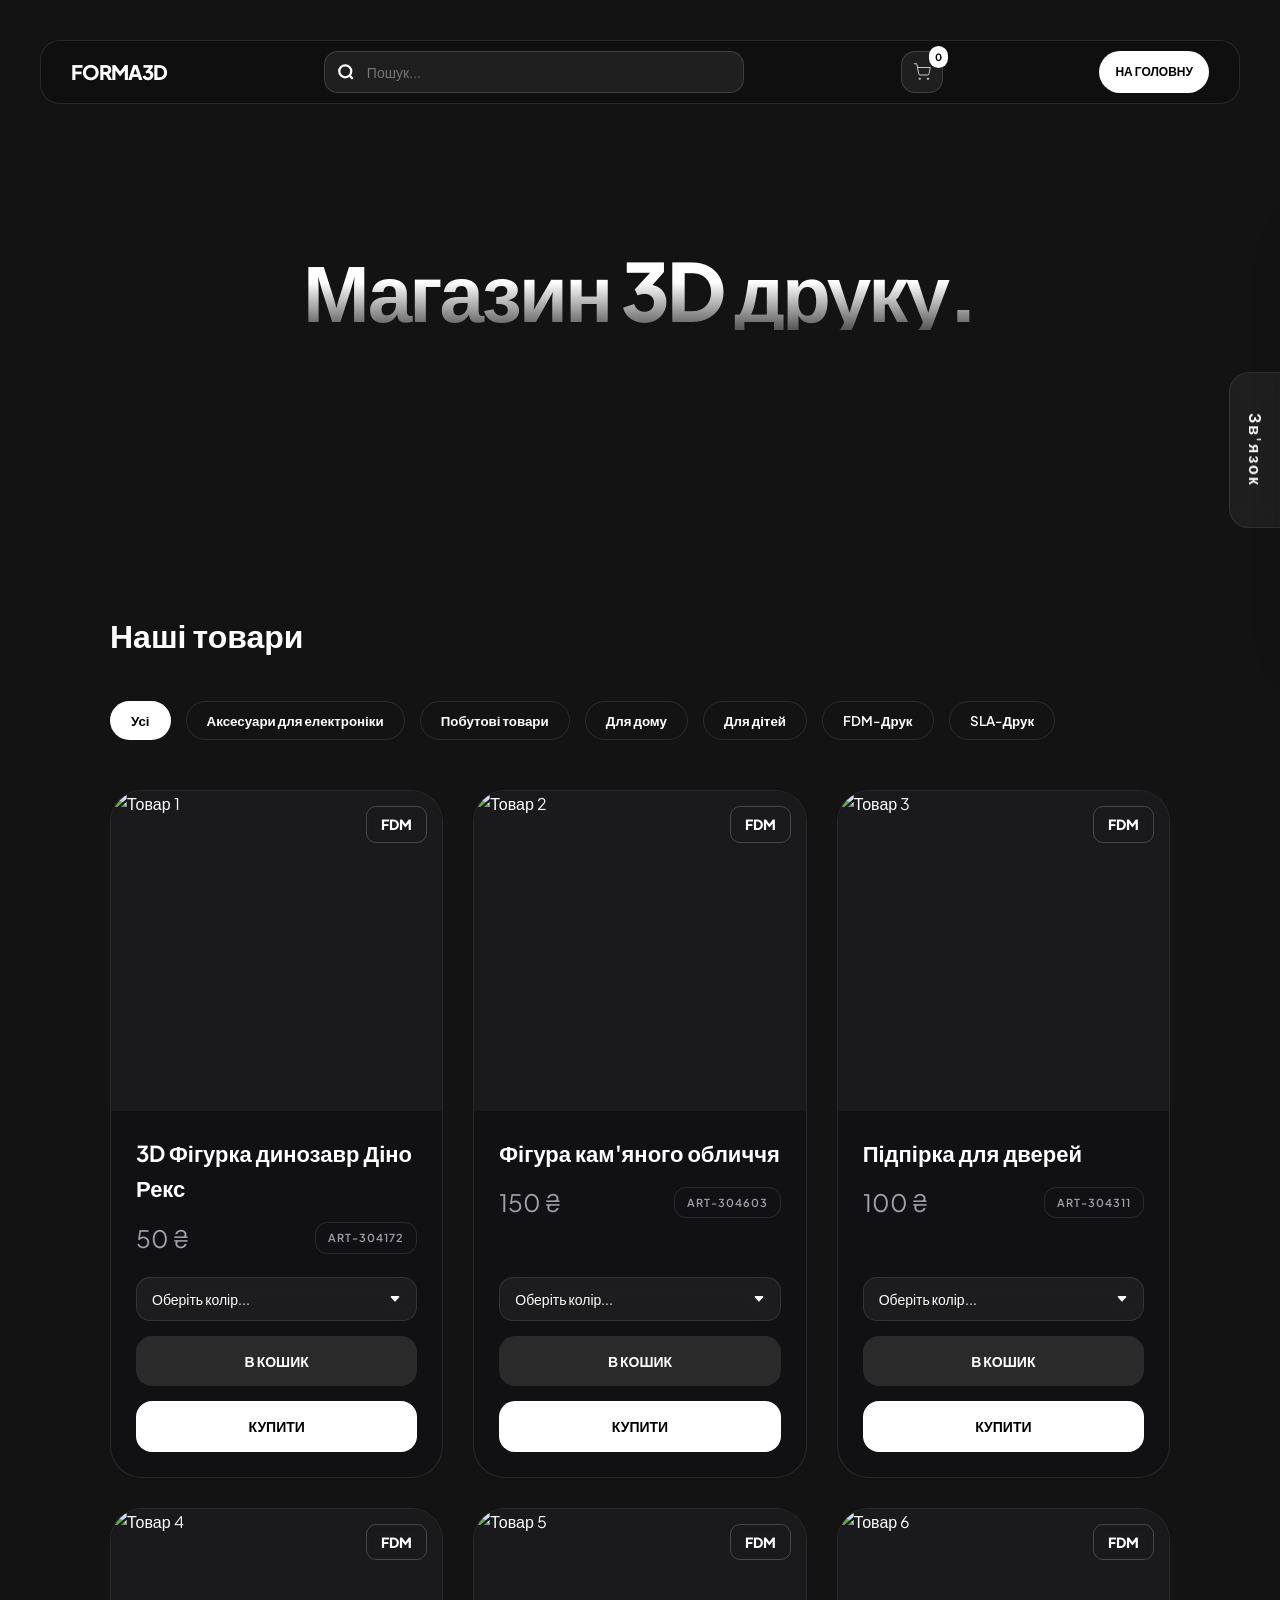
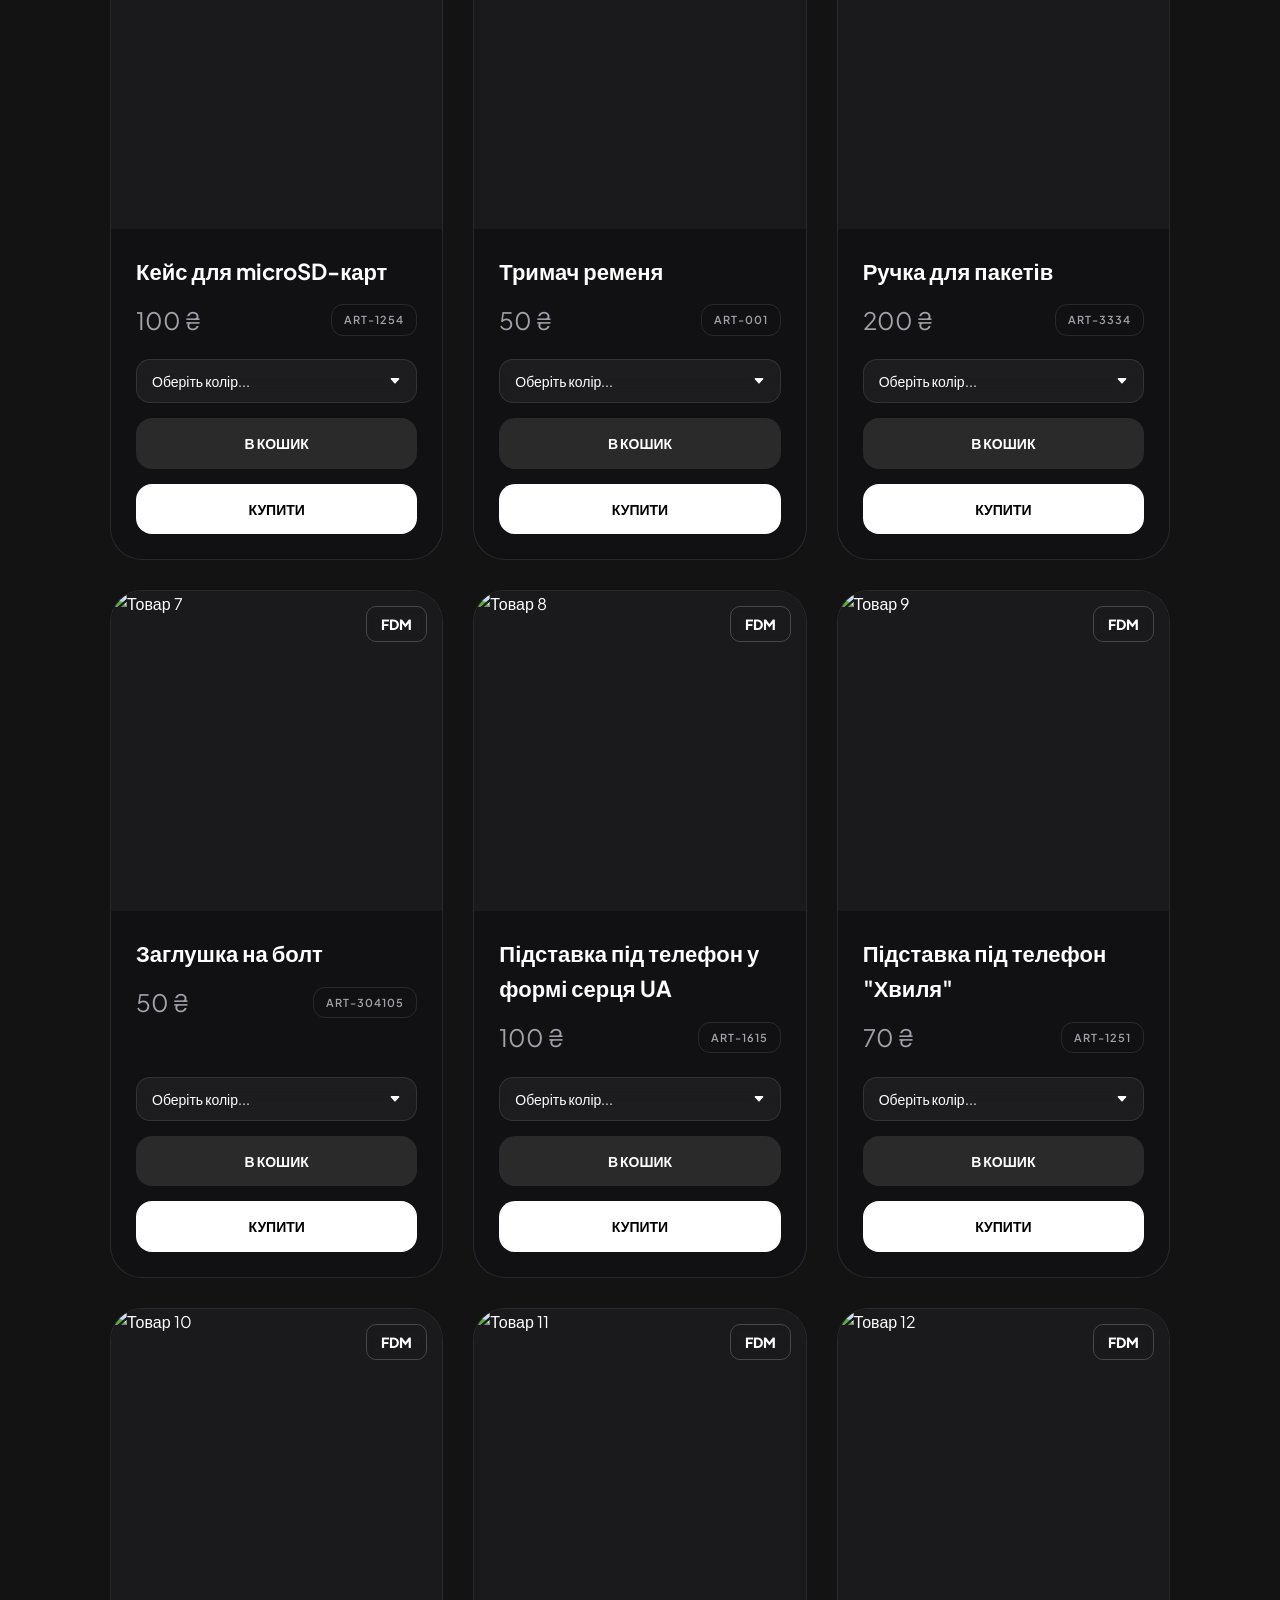
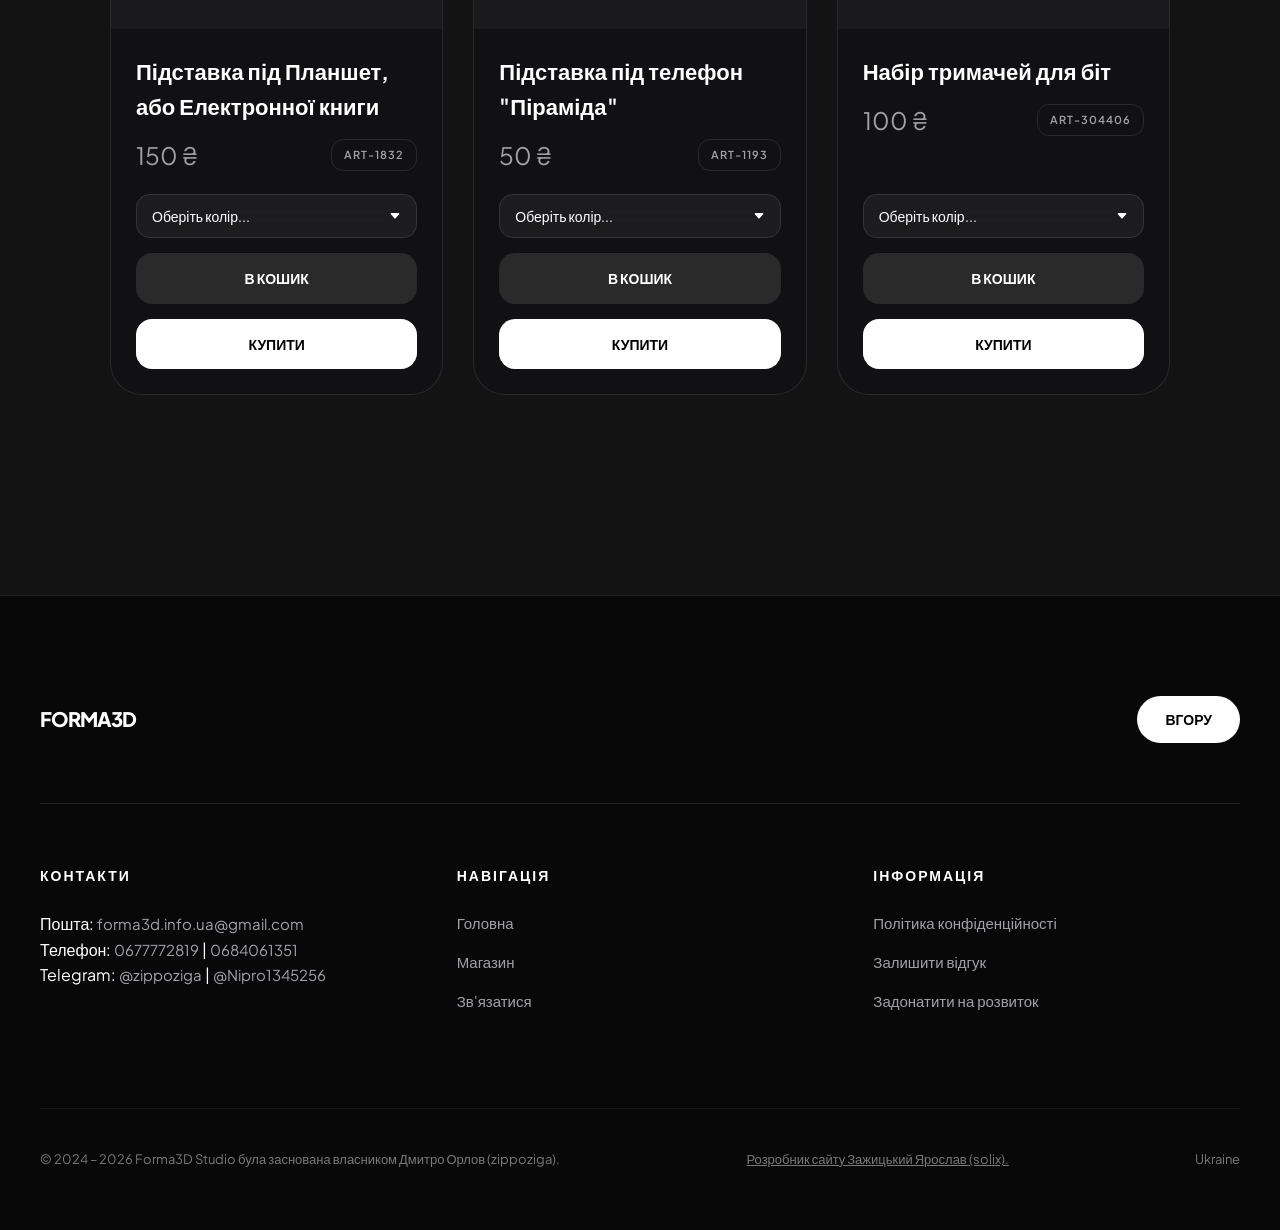
==== shop.html @ a6ade5a5 "Add files via upload" ====
<!DOCTYPE html>


<html lang="uk">


<!-- Скрипт на текст та вигляд відкритий -->
    <!-- Google tag (gtag.js) -->
<script async src="https://www.googletagmanager.com/gtag/js?id=G-RDZWNT55C3"></script>

<script>
  window.dataLayer = window.dataLayer || [];
  function gtag(){dataLayer.push(arguments);}
  gtag('js', new Date());

  gtag('config', 'G-RDZWNT55C3');
</script>
<!-- Скрипт на текст та вигляд закритий -->


<!-- Head відкритий -->
<head>
    <!-- Open Graph / Link Preview -->
  <meta property="og:title" content="Forma3D — 3D-друк, фігурки, кастомні моделі" />
  <meta property="og:description" content="Замов унікальні 3D-вироби — фігурки, підставки, брелоки, декор. Швидко, якісно та креативно!" />
  <meta property="og:image" content="https://solllixxx.github.io/forma3d/logo.png" />
  <meta property="og:url" content="https://solllixxx.github.io/forma3d/" />
  <meta property="og:type" content="website" />
  <meta property="og:locale" content="uk_UA" />

  <meta charset="UTF-8" />
  <meta name="viewport" content="width=device-width, initial-scale=1.0" />
  <title>Forma3D - Магазин</title>
  <link rel="icon" type="image/png" href="favicon.png">
  <link href="https://fonts.googleapis.com/css2?family=Plus+Jakarta+Sans:wght@300;400;600;800&display=swap" rel="stylesheet">
  <link rel="stylesheet" href="shop.css">
</head>
<!-- Head закритий -->


<!-- Body відкритий -->
<body>


<!-- Header відкритий -->
<header id="navbar">
  <div class="logo">FORMA3D</div>
  
<div class="search-container" id="searchWrapper">
    <div class="search-icon-label">
        <svg width="18" height="18" viewBox="0 0 24 24" fill="none" stroke="white">
            <circle cx="11" cy="11" r="8"></circle>
            <line x1="21" y1="21" x2="16.65" y2="16.65"></line>
        </svg>
    </div>

    <input type="text" 
           class="search-input" 
           id="mainSearch" 
           placeholder="Пошук..." 
           oninput="liveSearch()" 
           onfocus="this.parentElement.classList.add('active')" 
           onblur="handleBlur()">

    <div id="searchSuggestions" class="search-results-popover"></div>
</div>

<div class="cart-container" onclick="openCart()">
  <div class="cart-icon">
    <svg width="18" height="18" viewBox="0 0 24 24" fill="none" stroke="white">
      <circle cx="9" cy="21" r="1"></circle>
      <circle cx="20" cy="21" r="1"></circle>
      <path d="M1 1h4l2.68 13.39a2 2 0 0 0 2 1.61h9.72a2 2 0 0 0 2-1.61L23 6H6"></path>
    </svg>
  </div>
  <span id="cartCount" class="cart-count">0</span>
</div>

<div style="display: flex; align-items: center;">
  <a href="index.html" class="btn btn-home">
    <svg class="home-icon" width="20" height="20" viewBox="0 0 24 24" fill="none" stroke="currentColor" stroke-width="2.5" stroke-linecap="round" stroke-linejoin="round">
      <line x1="19" y1="12" x2="5" y2="12"></line>
      <polyline points="12 19 5 12 12 5"></polyline>
    </svg>
    <span class="home-text">НА ГОЛОВНУ</span>
  </a>
</div>
</header>
<!-- Header закритий -->


<!-- Секція головна відкрита -->
<section class="hero show" id="home">
  <h1>Магазин 3D друку.</h1>
</section>
<!-- Секція головна закрита -->


<!-- Секція товарів та категорій відкрита -->
<!-- Секція товарів та категорій відкрита -->
<section id="services">
  <h2 style="font-size: 32px; margin-bottom: 40px;">Наші товари</h2>

  <div class="categories-filter">
    <button class="filter-btn active" onclick="filterCategory('all', event)">Усі</button>
    <button class="filter-btn" onclick="filterCategory('electronics', event)">Аксесуари для електроніки</button>
    <button class="filter-btn" onclick="filterCategory('household', event)">Побутові товари</button>
    <button class="filter-btn" onclick="filterCategory('home', event)">Для дому</button>
    <button class="filter-btn" onclick="filterCategory('kids', event)">Для дітей</button>
    <button class="filter-btn" onclick="filterCategory('fdm', event)">FDM-Друк</button>
    <button class="filter-btn" onclick="filterCategory('sla', event)">SLA-Друк</button>
  </div>

  <div class="grid">

    <!-- ВСІ ЗВИЧАЙНІ ТОВАРИ -->
    <!-- tovar 1 -->
    <div class="card category-kids category-fdm">
      <div class="card-image">
        <img src="image/tovar 1.jpg" alt="Товар 1">
        <div class="product-badge badge">FDM</div>
      </div>
      <div class="card-info">
        <h3>3D Фігурка динозавр Діно Рекс</h3>
        <div class="price-row">
          <p>50 ₴</p>
          <span class="sku-btn" onclick="copySKU(this, 'ART-304172')">ART-304172</span>
        </div>
        <select class="color-select">
          <option value="">Оберіть колір...</option>
          <option value="Чорний">Чорний</option>
          <option value="Білий">Білий</option>
          <option value="Синій">Синій</option>
          <option value="Жовтий">Жовтий</option>
          <option value="Червоний">Червоний</option>
          <option value="Зелений">Зелений</option>
          <option value="Помаранчевий">Помаранчевий</option>
          <option value="Багряний">Багряний</option>
          <option value="Темно-червоний">Темно-червоний</option>
          <option value="Прозоро-синій">Прозоро-синій</option>
          <option value="Прозоро-зелений">Прозоро-зелений</option>
          <option value="Пляшковий-зелений">Пляшковий-зелений</option>
        </select>
        <a href="javascript:void(0)" class="buy-btn" style="margin-top:0px; margin-bottom: 15px; background:#2a2a2a; color:white;" onclick="addToCart(this)">В КОШИК</a>
        <a href="javascript:void(0)" class="buy-btn" onclick="openOrderModal('3D Фігурка динозавр Діно Рекс', this)">КУПИТИ</a>
      </div>
    </div>

    <!-- tovar 2 -->
    <div class="card category-kids category-home category-fdm">
      <div class="card-image">
        <img src="image/tovar 2.jpg" alt="Товар 2">
        <div class="product-badge badge">FDM</div>
      </div>
      <div class="card-info">
        <h3>Фігура кам'яного обличчя</h3>
        <div class="price-row">
          <p>150 ₴</p>
          <span class="sku-btn" onclick="copySKU(this, 'ART-304603')">ART-304603</span>
        </div>
        <select class="color-select">
          <option value="">Оберіть колір...</option>
          <option value="Чорний">Чорний</option>
          <option value="Білий">Білий</option>
          <option value="Синій">Синій</option>
          <option value="Жовтий">Жовтий</option>
          <option value="Червоний">Червоний</option>
          <option value="Зелений">Зелений</option>
          <option value="Помаранчевий">Помаранчевий</option>
          <option value="Багряний">Багряний</option>
          <option value="Темно-червоний">Темно-червоний</option>
          <option value="Прозоро-синій">Прозоро-синій</option>
          <option value="Прозоро-зелений">Прозоро-зелений</option>
          <option value="Пляшковий-зелений">Пляшковий-зелений</option>
        </select>
        <a href="javascript:void(0)" class="buy-btn" style="margin-top:0px; margin-bottom: 15px; background:#2a2a2a; color:white;" onclick="addToCart(this)">В КОШИК</a>
        <a href="javascript:void(0)" class="buy-btn" onclick="openOrderModal('Фігура кам\'яного обличчя', this)">КУПИТИ</a>
      </div>
    </div>

    <!-- tovar 3 -->
    <div class="card category-home category-fdm">
      <div class="card-image">
        <img src="image/tovar 3.png" alt="Товар 3">
        <div class="product-badge badge">FDM</div>
      </div>
      <div class="card-info">
        <h3>Підпірка для дверей</h3>
        <div class="price-row">
          <p>100 ₴</p>
          <span class="sku-btn" onclick="copySKU(this, 'ART-304311')">ART-304311</span>
        </div>
        <select class="color-select">
          <option value="">Оберіть колір...</option>
          <option value="Чорний">Чорний</option>
          <option value="Білий">Білий</option>
          <option value="Синій">Синій</option>
          <option value="Жовтий">Жовтий</option>
          <option value="Червоний">Червоний</option>
          <option value="Зелений">Зелений</option>
          <option value="Помаранчевий">Помаранчевий</option>
          <option value="Багряний">Багряний</option>
          <option value="Темно-червоний">Темно-червоний</option>
          <option value="Прозоро-синій">Прозоро-синій</option>
          <option value="Прозоро-зелений">Прозоро-зелений</option>
          <option value="Пляшковий-зелений">Пляшковий-зелений</option>
        </select>
        <a href="javascript:void(0)" class="buy-btn" style="margin-top:0px; margin-bottom: 15px; background:#2a2a2a; color:white;" onclick="addToCart(this)">В КОШИК</a>
        <a href="javascript:void(0)" class="buy-btn" onclick="openOrderModal('Підпірка для дверей', this)">КУПИТИ</a>
      </div>
    </div>

    <!-- tovar 4 -->
    <div class="card category-electronics category-fdm">
      <div class="card-image">
        <img src="image/tovar 4.jpg" alt="Товар 4">
        <div class="product-badge badge">FDM</div>
      </div>
      <div class="card-info">
        <h3>Кейс для microSD-карт</h3>
        <div class="price-row">
          <p>100 ₴</p>
          <span class="sku-btn" onclick="copySKU(this, 'ART-1254')">ART-1254</span>
        </div>
        <select class="color-select">
          <option value="">Оберіть колір...</option>
          <option value="Чорний">Чорний</option>
          <option value="Білий">Білий</option>
          <option value="Синій">Синій</option>
          <option value="Жовтий">Жовтий</option>
          <option value="Червоний">Червоний</option>
          <option value="Зелений">Зелений</option>
          <option value="Помаранчевий">Помаранчевий</option>
          <option value="Багряний">Багряний</option>
          <option value="Темно-червоний">Темно-червоний</option>
          <option value="Прозоро-синій">Прозоро-синій</option>
          <option value="Прозоро-зелений">Прозоро-зелений</option>
          <option value="Пляшковий-зелений">Пляшковий-зелений</option>
        </select>
        <a href="javascript:void(0)" class="buy-btn" style="margin-top:0px; margin-bottom: 15px; background:#2a2a2a; color:white;" onclick="addToCart(this)">В КОШИК</a>
        <a href="javascript:void(0)" class="buy-btn" onclick="openOrderModal('Кейс для microSD-карт', this)">КУПИТИ</a>
      </div>
    </div>

    <!-- tovar 5 -->
    <div class="card category-household category-fdm">
      <div class="card-image">
        <img src="image/tovar 5.jpg" alt="Товар 5">
        <div class="product-badge badge">FDM</div>
      </div>
      <div class="card-info">
        <h3>Тримач ременя</h3>
        <div class="price-row">
          <p>50 ₴</p>
          <span class="sku-btn" onclick="copySKU(this, 'ART-001')">ART-001</span>
        </div>
        <select class="color-select">
          <option value="">Оберіть колір...</option>
          <option value="Чорний">Чорний</option>
          <option value="Білий">Білий</option>
          <option value="Синій">Синій</option>
          <option value="Жовтий">Жовтий</option>
          <option value="Червоний">Червоний</option>
          <option value="Зелений">Зелений</option>
          <option value="Помаранчевий">Помаранчевий</option>
          <option value="Багряний">Багряний</option>
          <option value="Темно-червоний">Темно-червоний</option>
          <option value="Прозоро-синій">Прозоро-синій</option>
          <option value="Прозоро-зелений">Прозоро-зелений</option>
          <option value="Пляшковий-зелений">Пляшковий-зелений</option>
        </select>
        <a href="javascript:void(0)" class="buy-btn" style="margin-top:0px; margin-bottom: 15px; background:#2a2a2a; color:white;" onclick="addToCart(this)">В КОШИК</a>
        <a href="javascript:void(0)" class="buy-btn" onclick="openOrderModal('Тримач ременя', this)">КУПИТИ</a>
      </div>
    </div>

    <!-- tovar 6 -->
    <div class="card category-household category-fdm">
      <div class="card-image">
        <img src="image/tovar 6.jpg" alt="Товар 6">
        <div class="product-badge badge">FDM</div>
      </div>
      <div class="card-info">
        <h3>Ручка для пакетів</h3>
        <div class="price-row">
          <p>200 ₴</p>
          <span class="sku-btn" onclick="copySKU(this, 'ART-3334')">ART-3334</span>
        </div>
        <select class="color-select">
          <option value="">Оберіть колір...</option>
          <option value="Чорний">Чорний</option>
          <option value="Білий">Білий</option>
          <option value="Синій">Синій</option>
          <option value="Жовтий">Жовтий</option>
          <option value="Червоний">Червоний</option>
          <option value="Зелений">Зелений</option>
          <option value="Помаранчевий">Помаранчевий</option>
          <option value="Багряний">Багряний</option>
          <option value="Темно-червоний">Темно-червоний</option>
          <option value="Прозоро-синій">Прозоро-синій</option>
          <option value="Прозоро-зелений">Прозоро-зелений</option>
          <option value="Пляшковий-зелений">Пляшковий-зелений</option>
        </select>
        <a href="javascript:void(0)" class="buy-btn" style="margin-top:0px; margin-bottom: 15px; background:#2a2a2a; color:white;" onclick="addToCart(this)">В КОШИК</a>
        <a href="javascript:void(0)" class="buy-btn" onclick="openOrderModal('Ручка для пакетів', this)">КУПИТИ</a>
      </div>
    </div>

    <!-- tovar 7 -->
    <div class="card category-household category-home category-fdm">
      <div class="card-image">
        <img src="image/tovar 7.jpg" alt="Товар 7">
        <div class="product-badge badge">FDM</div>
      </div>
      <div class="card-info">
        <h3>Заглушка на болт</h3>
        <div class="price-row">
          <p>50 ₴</p>
          <span class="sku-btn" onclick="copySKU(this, 'ART-304105')">ART-304105</span>
        </div>
        <select class="color-select">
          <option value="">Оберіть колір...</option>
          <option value="Чорний">Чорний</option>
          <option value="Білий">Білий</option>
          <option value="Синій">Синій</option>
          <option value="Жовтий">Жовтий</option>
          <option value="Червоний">Червоний</option>
          <option value="Зелений">Зелений</option>
          <option value="Помаранчевий">Помаранчевий</option>
          <option value="Багряний">Багряний</option>
          <option value="Темно-червоний">Темно-червоний</option>
          <option value="Прозоро-синій">Прозоро-синій</option>
          <option value="Прозоро-зелений">Прозоро-зелений</option>
          <option value="Пляшковий-зелений">Пляшковий-зелений</option>
        </select>
        <a href="javascript:void(0)" class="buy-btn" style="margin-top:0px; margin-bottom: 15px; background:#2a2a2a; color:white;" onclick="addToCart(this)">В КОШИК</a>
        <a href="javascript:void(0)" class="buy-btn" onclick="openOrderModal('Заглушка на болт', this)">КУПИТИ</a>
      </div>
    </div>

    <!-- tovar 8 -->
    <div class="card category-electronics category-fdm">
      <div class="card-image">
        <img src="image/tovar 8.jpg" alt="Товар 8">
        <div class="product-badge badge">FDM</div>
      </div>
      <div class="card-info">
        <h3>Підставка під телефон у формі серця UA</h3>
        <div class="price-row">
          <p>100 ₴</p>
          <span class="sku-btn" onclick="copySKU(this, 'ART-1615')">ART-1615</span>
        </div>
        <select class="color-select">
          <option value="">Оберіть колір...</option>
          <option value="Стандартний">Стандартний</option>
        </select>
        <a href="javascript:void(0)" class="buy-btn" style="margin-top:0px; margin-bottom: 15px; background:#2a2a2a; color:white;" onclick="addToCart(this)">В КОШИК</a>
        <a href="javascript:void(0)" class="buy-btn" onclick="openOrderModal('Підставка під телефон у формі серця UA', this)">КУПИТИ</a>
      </div>
    </div>

    <!-- tovar 9 -->
    <div class="card category-electronics category-fdm">
      <div class="card-image">
        <img src="image/tovar 9.jpg" alt="Товар 9">
        <div class="product-badge badge">FDM</div>
      </div>
      <div class="card-info">
        <h3>Підставка під телефон "Хвиля"</h3>
        <div class="price-row">
          <p>70 ₴</p>
          <span class="sku-btn" onclick="copySKU(this, 'ART-1251')">ART-1251</span>
        </div>
        <select class="color-select">
          <option value="">Оберіть колір...</option>
          <option value="Чорний">Чорний</option>
          <option value="Білий">Білий</option>
          <option value="Синій">Синій</option>
          <option value="Жовтий">Жовтий</option>
          <option value="Червоний">Червоний</option>
          <option value="Зелений">Зелений</option>
          <option value="Помаранчевий">Помаранчевий</option>
          <option value="Багряний">Багряний</option>
          <option value="Темно-червоний">Темно-червоний</option>
          <option value="Прозоро-синій">Прозоро-синій</option>
          <option value="Прозоро-зелений">Прозоро-зелений</option>
          <option value="Пляшковий-зелений">Пляшковий-зелений</option>
        </select>
        <a href="javascript:void(0)" class="buy-btn" style="margin-top:0px; margin-bottom: 15px; background:#2a2a2a; color:white;" onclick="addToCart(this)">В КОШИК</a>
        <a href="javascript:void(0)" class="buy-btn" onclick="openOrderModal('Підставка під телефон Хвиля', this)">КУПИТИ</a>
      </div>
    </div>

    <!-- tovar 10 -->
    <div class="card category-electronics category-fdm">
      <div class="card-image">
        <img src="image/tovar 10.png" alt="Товар 10">
        <div class="product-badge badge">FDM</div>
      </div>
      <div class="card-info">
        <h3>Підставка під Планшет, або Електронної книги</h3>
        <div class="price-row">
          <p>150 ₴</p>
          <span class="sku-btn" onclick="copySKU(this, 'ART-1832')">ART-1832</span>
        </div>
        <select class="color-select">
          <option value="">Оберіть колір...</option>
          <option value="Чорний">Чорний</option>
          <option value="Білий">Білий</option>
          <option value="Синій">Синій</option>
          <option value="Жовтий">Жовтий</option>
          <option value="Червоний">Червоний</option>
          <option value="Зелений">Зелений</option>
          <option value="Помаранчевий">Помаранчевий</option>
          <option value="Багряний">Багряний</option>
          <option value="Темно-червоний">Темно-червоний</option>
          <option value="Прозоро-синій">Прозоро-синій</option>
          <option value="Прозоро-зелений">Прозоро-зелений</option>
          <option value="Пляшковий-зелений">Пляшковий-зелений</option>
        </select>
        <a href="javascript:void(0)" class="buy-btn" style="margin-top:0px; margin-bottom: 15px; background:#2a2a2a; color:white;" onclick="addToCart(this)">В КОШИК</a>
        <a href="javascript:void(0)" class="buy-btn" onclick="openOrderModal('Підставка під Планшет, або Електронної книги', this)">КУПИТИ</a>
      </div>
    </div>

    <!-- tovar 11 -->
    <div class="card category-electronics category-fdm">
      <div class="card-image">
        <img src="image/tovar 11.jpg" alt="Товар 11">
        <div class="product-badge badge">FDM</div>
      </div>
      <div class="card-info">
        <h3>Підставка під телефон "Піраміда"</h3>
        <div class="price-row">
          <p>50 ₴</p>
          <span class="sku-btn" onclick="copySKU(this, 'ART-1193')">ART-1193</span>
        </div>
        <select class="color-select">
          <option value="">Оберіть колір...</option>
          <option value="Чорний">Чорний</option>
          <option value="Білий">Білий</option>
          <option value="Синій">Синій</option>
          <option value="Жовтий">Жовтий</option>
          <option value="Червоний">Червоний</option>
          <option value="Зелений">Зелений</option>
          <option value="Помаранчевий">Помаранчевий</option>
          <option value="Багряний">Багряний</option>
          <option value="Темно-червоний">Темно-червоний</option>
          <option value="Прозоро-синій">Прозоро-синій</option>
          <option value="Прозоро-зелений">Прозоро-зелений</option>
          <option value="Пляшковий-зелений">Пляшковий-зелений</option>
        </select>
        <a href="javascript:void(0)" class="buy-btn" style="margin-top:0px; margin-bottom: 15px; background:#2a2a2a; color:white;" onclick="addToCart(this)">В КОШИК</a>
        <a href="javascript:void(0)" class="buy-btn" onclick="openOrderModal('Підставка під телефон Піраміда', this)">КУПИТИ</a>
      </div>
    </div>

    <!-- tovar 12 -->
    <div class="card category-home category-household category-fdm">
      <div class="card-image">
        <img src="image/tovar 12.jpg" alt="Товар 12">
        <div class="product-badge badge">FDM</div>
      </div>
      <div class="card-info">
        <h3>Набір тримачей для біт</h3>
        <div class="price-row">
          <p>100 ₴</p>
          <span class="sku-btn" onclick="copySKU(this, 'ART-304406')">ART-304406</span>
        </div>
        <select class="color-select">
          <option value="">Оберіть колір...</option>
          <option value="Чорний">Чорний</option>
          <option value="Білий">Білий</option>
          <option value="Синій">Синій</option>
          <option value="Жовтий">Жовтий</option>
          <option value="Червоний">Червоний</option>
          <option value="Зелений">Зелений</option>
          <option value="Помаранчевий">Помаранчевий</option>
          <option value="Багряний">Багряний</option>
          <option value="Темно-червоний">Темно-червоний</option>
          <option value="Прозоро-синій">Прозоро-синій</option>
          <option value="Прозоро-зелений">Прозоро-зелений</option>
          <option value="Пляшковий-зелений">Пляшковий-зелений</option>
        </select>
        <a href="javascript:void(0)" class="buy-btn" style="margin-top:0px; margin-bottom: 15px; background:#2a2a2a; color:white;" onclick="addToCart(this)">В КОШИК</a>
        <a href="javascript:void(0)" class="buy-btn" onclick="openOrderModal('Набір тримачей для біт', this)">КУПИТИ</a>
      </div>
    </div>

        <!-- tovar 13 -->
         <!--
    <div class="card category-sla">
      <div class="card-image">
        <img src="image/tovar 13.jpg" alt="Товар 13">
        <div class="product-badge badge">SLA</div>
      </div>
      <div class="card-info">
        <h3>Набір тримачей для біт</h3>
        <div class="price-row">
          <p>100 ₴</p>
          <span class="sku-btn" onclick="copySKU(this, 'ART-304406')">ART-304406</span>
        </div>
        <select class="color-select">
          <option value="">Оберіть колір...</option>
          <option value="Чорний">Чорний</option>
          <option value="Білий">Білий</option>
          <option value="Синій">Синій</option>
          <option value="Жовтий">Жовтий</option>
          <option value="Червоний">Червоний</option>
          <option value="Зелений">Зелений</option>
          <option value="Помаранчевий">Помаранчевий</option>
          <option value="Багряний">Багряний</option>
          <option value="Темно-червоний">Темно-червоний</option>
          <option value="Прозоро-синій">Прозоро-синій</option>
          <option value="Прозоро-зелений">Прозоро-зелений</option>
          <option value="Пляшковий-зелений">Пляшковий-зелений</option>
        </select>
        <a href="javascript:void(0)" class="buy-btn" style="margin-top:0px; margin-bottom: 15px; background:#2a2a2a; color:white;" onclick="addToCart(this)">В КОШИК</a>
        <a href="javascript:void(0)" class="buy-btn" onclick="openOrderModal('Набір тримачей для біт', this)">КУПИТИ</a>
      </div>
    </div>
  -->

      </div>
    </section>
<!-- Секція товарів та категорій закрита -->


<!-- Footer відкритий -->
<footer>
  <div class="footer-container">
    <div class="footer-header">
      <div class="logo">FORMA3D</div>
      <a href="#home" class="btn" style="padding: 12px 28px; font-size: 14px;">ВГОРУ</a>
    </div>

    <div class="footer-grid">

<div class="footer-col">
  <h4>Контакти</h4>
  
  <div class="contact-line">
    Пошта: <a href="javascript:void(0)" onclick="sendMailDirect('forma3d.info.ua@gmail.com')">forma3d.info.ua@gmail.com</a>
  </div>

  <div class="contact-line">
    Телефон: 
    <a href="tel:0677772819">0677772819</a> | <a href="tel:0684061351">0684061351</a>
  </div>

  <div class="contact-line">
    Telegram: <a href="https://t.me/zippoziga" target="_blank">@zippoziga</a> | <a href="https://t.me/Nipro1345256" target="_blank">@Nipro1345256</a>
  </div>
</div>
      
            <div class="footer-col">
        <h4>Навігація</h4>
<a href="#home">Головна</a>
        <a href="#services">Магазин</a>
        <a href="#" onclick="openContact()">Зв'язатися</a>
      </div>

      <div class="footer-col">
        <h4>ІНФОРМАЦІЯ</h4>
        <a href="privacy.html">Політика конфіденційності</a>
        <a href="https://forms.gle/jVDHXVntzxa94ea79">Залишити відгук</a>
        <a href="https://send.monobank.ua/jar/9Ssse8SqZK">Задонатити на розвиток</a>
      </div>
    </div>

<div class="footer-bottom">
  <p>© 2024 – <span id="current-year"></span> Forma3D Studio була заснована власником Дмитро Орлов (zippoziga).</p>
<p>
  <a href="javascript:void(0)" 
     onclick="sendMailDirect('zazhytskyi1@gmail.com', 'Розробка сайту')" 
     class="developer-link">
     Розробник сайту Зажицький Ярослав (solix).
  </a>
</p>
  <p>Ukraine</p>
</div>


<!-- Оновлення року відкрите -->
<script>
  // Автоматичне оновлення поточного року у футері
  document.getElementById("current-year").textContent = new Date().getFullYear();
</script>
<!-- Оновлення року закрите -->


</footer>
<!-- Footer закритий -->


<!-- Modal вікно Кошику відкрите -->
<div id="cartModal" class="modal-overlay" onclick="closeCart(event)">
  <div class="modal-content" onclick="event.stopPropagation()">
    
    <div class="modal-header">
      <span style="font-size:22px;font-weight:800;">Кошик</span>
      <span class="close-modal" onclick="closeCart()">✖</span>
    </div>

    <div id="cartItems"></div>

    <div style="margin-top:20px; font-weight:600;">
      Всього: <span id="cartTotal">0</span> ₴
    </div>

    <label>Ваш номер телефону:</label>
    <input type="tel" id="cartPhone" maxlength="10" placeholder="0XXXXXXXXX" oninput="this.value = this.value.replace(/[^0-9]/g, '')" inputmode="numeric">

        <p style="font-size: 13px; color: #a1a1aa; margin-top: 20px; line-height: 1.4;">
            Адміністратор зателефонує вам для уточнення деталей.
        </p>
        
    <button class="buy-btn" onclick="sendCartOrder()">ЗАМОВИТИ</button>

  </div>
</div>
<!-- Modal вікно Кошику закрите -->


<!-- Modal вікно Зв’язку відкрите -->
<div class="contact-overlay" id="contactOverlay" onclick="closeContact()"></div>
<div class="horizontal-contact" id="horizontalContact" onclick="openContact()">Зв'язок</div>

<div class="contact-bar" id="contactBar">
  <div class="contact-content">

    <div style="display: flex; justify-content: space-between; margin-bottom: 30px; font-size: 22px; font-weight: 800;">
      <span>Зв'язок</span>
      <span style="cursor:pointer; color: white;" onclick="closeContact()">✖</span>
    </div>

    <label style="font-size: 12px; color: var(--text-gray);">Email:</label>
    <input type="email" id="email" value="forma3d.info.ua@gmail.com" readonly />
    <label style="font-size: 12px; color: var(--text-gray);">Повідомлення:</label>
    
    <textarea id="message" placeholder="Введіть ваше повідомлення..."></textarea>

    <button onclick="sendMail()">Відправити</button>      
  </div>
</div>
<!-- Modal вікно Зв’язку закрите -->


<!-- Modal вікно Замовлення відкрите -->
<div id="orderModal" class="modal-overlay" onclick="handleOutsideClick(event)">
    <div class="modal-content" onclick="event.stopPropagation()">
        <div class="modal-header">
            <div>
                <span style="font-size: 22px; font-weight: 800; display: block;">Оформлення</span>
                <span id="selectedProductTitle" style="font-size: 14px; color: var(--text-gray);">Товар</span>
            </div>
            <span class="close-modal" onclick="closeOrderModal()">✖</span>
        </div>
        
        <label>Ваш номер телефону:</label>
        <input type="tel" id="userPhone" maxlength="10" placeholder="0XXXXXXXXX">

        <p style="font-size: 13px; color: #a1a1aa; margin-top: 20px; line-height: 1.4;">
            Адміністратор зателефонує вам для уточнення деталей.
        </p>

        <input type="hidden" id="currentProductName" value="">
<input type="hidden" id="currentProductSKU" value="">
<input type="hidden" id="currentPrintType" value="">

        <button class="buy-btn" style="width: 100%; border: none; cursor: pointer; margin-top: 15px;" onclick="validateAndSend()">ЗАМОВИТИ</button>
    </div>
</div>
<!-- Modal вікно Замовлення закрите -->


<!-- Підключення  JS логіки відкрите -->
   <script src="shop.js"></script>
<!-- Підключення  JS логіки закрите -->


</body>
<!-- Body  закритий --!>


<!-- Оформлення замовлення відкрите --!>
<div id="orderLoader">
    <img src="image/download.png" alt="Forma3D">
    <p style="color: white; margin-top: 10px; font-weight: bold;">Оформлюємо замовлення...</p>
</div>
<!-- Оформлення замовлення закрите --!>
 

</html>
---- shop.css ----
:root {
      --bg: #131313;
      --card-bg: #111113;
      --accent: #ffffff;
      --text-gray: #a1a1aa;
      --border: rgba(255, 255, 255, 0.1);
      --header-h: 80px;
      scroll-behavior: smooth;
    }

    * {
      margin: 0;
      padding: 0;
      box-sizing: border-box;
      font-family: 'Plus Jakarta Sans', sans-serif;
    }

    body {
      background-color: var(--bg);
      color: white;
      line-height: 1.6;
      overflow-x: hidden;
    }

    /* === ХЕДЕР === */
    header {
      position: fixed;
      top: -100px;
      left: 50%;
      transform: translateX(-50%);
      width: 95%;
      max-width: 1200px;
      height: 64px;
      margin-top: 20px;
      background: rgba(15, 15, 15, 0.7);
      backdrop-filter: blur(12px);
      -webkit-backdrop-filter: blur(12px);
      border: 1px solid var(--border);
      border-radius: 20px;
      display: flex;
      justify-content: space-between;
      align-items: center;
      padding: 0 30px;
      z-index: 1000;
      transition: all 0.5s cubic-bezier(0.19, 1, 0.22, 1);
    }

    header.visible { top: 0; }
    header.scrolled { width: 100%; top: -20px; border: 1px solid var(--border); border-radius: 20px; background: rgba(5, 5, 5, 0.9); }

    .logo { font-weight: 800; font-size: 20px; letter-spacing: -1px; }

    /* === СЕКЦІЇ === */
    section {
      padding: 100px 20px;
      max-width: 1100px;
      margin: 0 auto;
    }


    .hero {
      text-align: center;
      padding-top: 250px;
      padding-bottom: 150px;
    }

.hero h1 {
  font-size: clamp(40px, 8vw, 80px);
  font-weight: 800;
  line-height: 1;
  letter-spacing: -3px;
  margin-bottom: 30px;
  
  background: linear-gradient(to bottom, #fff 40%, #555);
  
  background-clip: text; /* Стандарт */
  -webkit-background-clip: text; /* Для Safari i Chrome */
  
  color: transparent; 
  -webkit-text-fill-color: transparent;
}

    /* === КАРТКИ ТОВАРІВ === */
.grid {
  display: grid;
  grid-template-columns: repeat(auto-fill, minmax(300px, 1fr)); 
  gap: 30px;
  margin-top: 50px;
  align-items: start; /* Щоб картки не розтягувалися по висоті, якщо вони різні */
}

    .card {
      background: var(--card-bg);
      border: 1px solid var(--border);
      border-radius: 32px;
      transition: 0.4s;
      position: relative;
      overflow: hidden;
      display: flex;
      flex-direction: column;
      height: 100%;
      min-height: 460px;
    }

    .card:hover {
      border-color: rgba(255,255,255,0.3);
      transform: translateY(-10px);
    }

    .card-image {
      width: 100%;
      height: 320px;
      background: #1a1a1c;
      overflow: hidden;
    }

    .card-image img {
      width: 100%;
      height: 100%;
      object-fit: cover;
      transition: 0.5s;
    }

    .card:hover .card-image img {
      transform: scale(1.1);
    }

    .card-info {
      padding: 25px;
      display: flex;
      flex-direction: column;
      flex-grow: 1;
    }

    .card h3 { font-size: 22px; margin-bottom: 12px; }
    .card p { color: var(--text-gray); font-size: 24px; margin-bottom: 20px; flex-grow: 1; }

    .buy-btn {
      background: white;
      color: black;
      text-align: center;
      padding: 14px;
      border-radius: 16px;
      text-decoration: none;
      font-weight: 700;
      font-size: 14px;
      transition: 0.3s;
      margin-top: 0;
    }

    .buy-btn:hover { background: #e0e0e0; transform: scale(1.02); }

    .btn {
      background: white;
      color: black;
      padding: 16px 32px;
      border-radius: 100px;
      text-decoration: none;
      font-weight: 600;
      display: inline-block;
      transition: 0.3s;

      flex-shrink: 0; 
      white-space: nowrap;
    }

    /* === ФУТЕР === */
    footer {
      padding: 100px 40px 60px;
      border-top: 1px solid var(--border);
      background: #080808;
      margin-top: 100px;
    }

    .footer-container {
      max-width: 1200px;
      margin: 0 auto;
    }

    .footer-header {
      display: flex;
      justify-content: space-between;
      align-items: center;
      padding-bottom: 60px;
      border-bottom: 1px solid var(--border);
      margin-bottom: 60px;
    }

    .footer-grid {
      display: grid;
      grid-template-columns: repeat(auto-fit, minmax(220px, 1fr));
      gap: 50px;
      margin-bottom: 80px;
    }

    .footer-col h4 {
      font-size: 14px;
      text-transform: uppercase;
      letter-spacing: 2px;
      color: white;
      margin-bottom: 25px;
    }

    .footer-col a, .footer-col p {
      color: var(--text-gray);
      text-decoration: none;
      font-size: 15px;
      margin-bottom: 15px;
      display: block;
      transition: 0.3s;
    }

    .footer-col a:hover { color: white; }

    .footer-bottom {
      display: flex;
      justify-content: space-between;
      align-items: center;
      padding-top: 40px;
      border-top: 1px solid rgba(255,255,255,0.05);
      color: #797979;
      font-size: 13px;
    }

    /* Стиль для посилання розробника (solix) */
    .developer-link {
      color: #797979; /* Колір як у всього тексту знизу */
      text-decoration: underline;
      transition: color 0.3s ease;
    }

    .developer-link:hover {
      color: var(--accent); /* Білий при наведенні */
    }

    /* Панель зв'язку */
    .horizontal-contact {
      position: fixed; top: 50%; right: 0; transform: translateY(-50%);
      background: rgba(255, 255, 255, 0.05); backdrop-filter: blur(10px);
      padding: 40px 12px; writing-mode: vertical-rl; text-align: center;
      border: 1px solid var(--border); border-right: none; border-radius: 20px 0 0 20px;
      cursor: pointer; z-index: 1000; font-weight: 600; letter-spacing: 2px; transition: 0.3s;
    }
    .contact-bar {
      position: fixed; top: 50%; right: -400px; transform: translateY(-50%);
      width: 350px; background: #111113; border: 1px solid var(--border);
      border-radius: 30px 0 0 30px; transition: right 0.5s cubic-bezier(0.19, 1, 0.22, 1);
      z-index: 1001; padding: 40px; box-shadow: -20px 0 50px rgba(0,0,0,0.5);
    }
    .contact-bar.active { right: 0; }
    .contact-overlay {
      position: fixed; top: 0; left: 0; width: 100%; height: 100%;
      background: rgba(0,0,0,0.7); backdrop-filter: blur(4px);
      z-index: 1000; display: none; opacity: 0; transition: 0.4s;
    }
    .contact-overlay.active { display: block; opacity: 1; }
    .contact-content input, .contact-content textarea {
      width: 100%; background: #1a1a1c; border: 1px solid var(--border); border-radius: 12px;
      padding: 14px; color: white; margin-bottom: 20px; outline: none;
    }
    .contact-content button {
      width: 100%; padding: 16px; background: white; color: black; border: none; border-radius: 12px;
      font-weight: 700; cursor: pointer;
    }

/* Стиль для порожнього поля з помилкою */
.contact-content textarea.pomylka {
    border: 1px solid #ff4d4d !important;
    animation: traska 0.3s ease-in-out;
}

/* Анімація трясіння */
@keyframes traska {
    0%, 100% { transform: translateX(0); }
    25% { transform: translateX(-5px); }
    75% { transform: translateX(5px); }
}

/* Колір тексту підказки при помилці */
.contact-content textarea.pomylka::placeholder {
    color: #ff4d4d;
}

/* === МОДАЛЬНЕ ВІКНО ЗАМОВЛЕННЯ === */
.modal-overlay {
    position: fixed;
    top: 0;
    left: 0;
    width: 100%;
    height: 100%;
    background: rgba(0, 0, 0, 0.4); /* Напівпрозорий фон */
    backdrop-filter: blur(8px);
    -webkit-backdrop-filter: blur(8px);
    display: none; /* Сховано за замовчуванням */
    justify-content: center;
    align-items: center;
    z-index: 3000;
    transition: all 0.3s ease;
}

.modal-content {
    background: #111113;
    border: 1px solid var(--border);
    padding: 30px;
    border-radius: 30px;
    width: 90%;
    max-width: 400px;
    position: relative;
    box-shadow: 0 20px 40px rgba(0,0,0,0.4);
    animation: modalSlideUp 0.4s cubic-bezier(0.19, 1, 0.22, 1);
}

@keyframes modalSlideUp {
    from { opacity: 0; transform: translateY(30px); }
    to { opacity: 1; transform: translateY(0); }
}

.modal-header {
    display: flex;
    justify-content: space-between;
    align-items: center;
    margin-bottom: 25px;
}

.modal-content label {
    display: block;
    font-size: 12px;
    color: var(--text-gray);
    margin-bottom: 8px;
    margin-top: 15px;
}

.modal-content input, 
.modal-content select, 
.modal-content textarea {
    width: 100%;
    background: #1a1a1c;
    border: 1px solid var(--border);
    border-radius: 12px;
    padding: 14px;
    color: white;
    outline: none;
    font-size: 15px;
    transition: 0.3s;
}

.modal-content input:focus, 
.modal-content textarea:focus {
    border-color: rgba(255,255,255,0.5);
}

.modal-content textarea {
    resize: none;
    height: 80px;
}

/* Стиль для помилки (червона рамка + трясіння) */
.input-error {
    border: 1px solid #ff4d4d !important;
    animation: traska 0.3s ease-in-out;
}

@keyframes traska {
    0%, 100% { transform: translateX(0); }
    25% { transform: translateX(-5px); }
    75% { transform: translateX(5px); }
}

.close-modal {
    cursor: pointer;
    font-size: 20px;
    color: var(--text-gray);
    transition: 0.3s;
}

.close-modal:hover {
    color: white;
}

/* Кнопка всередині модалки */
.modal-content .buy-btn {
    width: 100%;
    margin-top: 25px;
    border: none;
    cursor: pointer;
}

/* Прихований заголовок товару в модалці */
#selectedProductTitle {
    font-size: 14px;
    color: var(--accent);
    margin-bottom: 5px;
    font-weight: 600;
}

/* === ВИПРАВЛЕНИЙ СТИЛЬ ВИБОРУ КОЛЬОРУ === */
.color-select {
    width: 100%;
    background-color: rgba(255, 255, 255, 0.05);
    backdrop-filter: blur(12px);
    -webkit-backdrop-filter: blur(12px);
    border: 1px solid var(--border);
    border-radius: 14px;
    padding: 12px 40px 12px 15px; /* Збільшений відступ справа для стрілки */
    color: white;
    outline: none;
    font-size: 14px;
    margin-bottom: 15px;
    margin-top: auto;
    cursor: pointer;
    transition: border-color 0.3s ease, background-color 0.3s ease; /* Прибрали загальний 'all', щоб не рухати фон */
    appearance: none;
    -webkit-appearance: none;
    -moz-appearance: none;
    
    /* Фіксована стрілка */
    background-image: url("data:image/svg+xml,%3Csvg xmlns='http://www.w3.org/2000/svg' width='12' height='12' fill='white' viewBox='0 0 16 16'%3E%3Cpath d='M7.247 11.14 2.451 5.658C1.885 5.013 2.345 4 3.204 4h9.592a1 1 0 0 1 .753 1.659l-4.796 5.48a1 1 0 0 1-1.506 0z'/%3E%3C/svg%3E");
    background-repeat: no-repeat;
    background-position: right 15px center; /* Чітка позиція: 15px від правого краю */
    background-size: 12px;
    box-sizing: border-box; /* Важливо для правильних відступів */
}

.color-select:hover {
    background-color: rgba(255, 255, 255, 0.08);
    border-color: rgba(255, 255, 255, 0.4);
}

/* Safari/Chrome */
.color-select option {
    background-color: #131313; 
    color: white;
}

/* Стан помилки */
.color-error {
    border: 1px solid #ff4d4d !important;
    animation: traska 0.3s ease-in-out;
}

.categories-filter {
    display: flex;
    gap: 15px;
    margin-bottom: 40px;
    flex-wrap: wrap;
}

.filter-btn {
    background: transparent;
    border: 1px solid var(--border);
    color: white;
    padding: 10px 20px;
    border-radius: 100px;
    cursor: pointer;
    font-weight: 600;
    transition: 0.3s;
}

.filter-btn:hover {
    border-color: white;
}

.filter-btn.active {
    background: white;
    color: black;
}

/* Анімація для карток при фільтрації */
.card {
    transition: transform 0.4s, opacity 0.4s, border-color 0.4s;
}

.card.hidden {
    display: none;
    opacity: 0;
}

.price-row {
    display: flex;
    justify-content: space-between;
    align-items: center;
    margin-bottom: 20px;
}

.price-row p {
    margin-bottom: 0 !important; /* Прибираємо відступ знизу у ціни */
}

.sku-btn {
    font-size: 11px;
    font-weight: 600;
    letter-spacing: 1px;
    color: var(--text-gray);
    border: 1px solid var(--border);
    padding: 6px 12px;
    border-radius: 12px;
    cursor: pointer;
    transition: all 0.3s ease;
    text-transform: uppercase;
    user-select: none;
}

.sku-btn:hover {
    border-color: rgba(255, 255, 255, 0.4);
    color: white;
}

/* Стан при натисканні (на 2 секунди) */
.sku-btn.active-copy {
    background: white !important;
    color: black !important;
    border-color: white !important;
}

/* Контейнер пошуку */
.search-container {
    display: flex;
    align-items: center;
    position: relative;
    background: rgba(255, 255, 255, 0.07);
    border: 1.5px solid rgba(255, 255, 255, 0.15);
    border-radius: 14px;
    height: 42px;
    transition: all 0.3s cubic-bezier(0.19, 1, 0.22, 1);
    backdrop-filter: blur(10px);
}

/* Лупа */
.search-icon-label {
    position: absolute;
    left: 12px;
    display: flex;
    align-items: center;
    pointer-events: none;
    z-index: 5;
}

.search-icon-label svg {
    stroke: #ffffff;
    stroke-width: 3; /* ЖИРНА ЛУПА */
}

/* Поле вводу */
.search-input {
    width: 100%;
    height: 100%;
    background: transparent;
    border: none;
    color: white;
    outline: none;
    font-size: 14px;
    padding: 0 15px 0 42px;
}

/* --- ПК ВАРІАНТ (Фіксований) --- */
@media (min-width: 769px) {
    .search-container {
        width: 420px;
        margin: 0 20px;
    }
}

/* --- МОБІЛЬНИЙ ВАРІАНТ (Розтягування на весь хедер) --- */
@media (max-width: 568px) {
    .search-container {
        width: 43px; /* Початковий стан — компактна кнопка */
        margin: 0 5px;
    }

    /* Коли активовано (focus) — розтягується на весь хедер */
    .search-container.active {
        position: absolute;
        left: 10px;
        right: 10px;
        width: calc(100% - 20px);
        margin: 0;
        z-index: 100;
        background: #131313; /* Суцільний фон, щоб перекрити логотип */
        border-color: rgba(255, 255, 255, 0.4);
    }

    .search-container:not(.active) .search-input {
        opacity: 0;
    }
}

/* Запобігання автоматичному зуму на мобільних пристроях */
@media (max-width: 768px) {
    .search-input {
        font-size: 16px !important; /* Браузер не буде зумити, бо шрифт >= 16px */
    }
    
    /* Якщо 16px виглядає завеликим, можна візуально зменшити текст */
    .search-input::placeholder {
        font-size: 14px;
    }
}

/* === КОШИК ЯК ПОШУК === */
.cart-container {
    display: flex;
    align-items: center;
    justify-content: center;
    position: relative;

    background: rgba(255, 255, 255, 0.07);
    border: 1.5px solid rgba(255, 255, 255, 0.15);
    border-radius: 14px;

    height: 42px;
    width: 42px;

    cursor: pointer;
    transition: all 0.3s cubic-bezier(0.19, 1, 0.22, 1);
    backdrop-filter: blur(10px);

    flex-shrink: 0; 

    cursor: pointer;
    transition: all 0.3s cubic-bezier(0.19, 1, 0.22, 1);
    backdrop-filter: blur(10px);
}

.cart-container:hover {
    border-color: rgba(255, 255, 255, 0.4);
    background: rgba(255, 255, 255, 0.1);
}

/* Іконка */
.cart-icon {
    display: flex;
    align-items: center;
    justify-content: center;
}

/* Лічильник */
.cart-count {
    position: absolute;
    top: -6px;
    right: -6px;

    background: white;
    color: black;

    font-size: 10px;
    font-weight: 700;

    padding: 3px 6px;
    border-radius: 10px;
}

.qty-controls {
    display: flex;
    align-items: center;
    gap: 8px;
}

.qty-btn {
    width: 26px;
    height: 26px;

    border-radius: 8px;
    border: 1px solid var(--border);

    background: rgba(255,255,255,0.05);
    color: white;

    cursor: pointer;
    font-weight: 700;

    display: flex;
    align-items: center;
    justify-content: center;

    transition: 0.2s;
}

.qty-btn:hover {
    background: white;
    color: black;
}

.qty-number {
    min-width: 20px;
    text-align: center;
    font-weight: 600;
}

/* Контейнер для списку товарів всередині модалки */
#cartItems {
    max-height: 350px;    /* Фіксована висота, після якої з'явиться скрол */
    overflow-y: auto;     /* Дозволяємо вертикальну прокрутку */
    overflow-x: hidden;   /* Ховаємо горизонтальну */
    padding-right: 10px;  /* Відступ для скролбару */
    margin-top: 10px;
}

/* Робимо скролбар тонким і стильним */
#cartItems::-webkit-scrollbar {
    width: 4px;
}
#cartItems::-webkit-scrollbar-thumb {
    background: rgba(255, 255, 255, 0.2);
    border-radius: 10px;
}

/* Додатково: зафіксуємо заголовок і футер модалки */
.modal-content {
    max-height: 90vh;    /* Щоб модалка не була більшою за екран */
    display: flex;
    flex-direction: column;
}

.modal-header {
    flex-shrink: 0;      /* Заголовок не стискається */
}

/* Кнопки та телефон знизу теж не мають скролитись */
#cartModal .buy-btn, 
#cartModal input, 
#cartModal label {
    flex-shrink: 0;
}

.qty-btn, 
.cart-remove-icon {
    -webkit-user-select: none; /* Safari */
    -ms-user-select: none;     /* IE 10+ */
    user-select: none;         /* Стандарт */
    cursor: pointer;           /* Щоб було зрозуміло, що це кнопка */
}

/* Стан кнопки після натискання */
.added {
    background-color: #ffffff !important; /* Зелений колір успіху */
    color: #000000 !important;           /* БІЛИЙ колір тексту */
    pointer-events: none;                /* Забороняємо кліки, поки горить "ДОДАНО" */
    user-select: none;                   /* Забороняємо виділення тексту */
}

/* Додамо плавності, щоб текст не змінювався надто різко */
.buy-btn {
    transition: all 0.2s ease;
    cursor: pointer;
}

/* Базові налаштування для кнопки-стрілки */
.btn-home {
    display: flex;
    align-items: center;
    justify-content: center;
    min-width: 42px; /* Щоб була такою ж, як кошик */
    height: 42px;
    padding: 0 16px; /* Стандартний відступ для ПК */
    font-size: 12px;
}

.home-icon {
    display: none; /* Ховаємо стрілку на великих екранах */
}

/* ДЛЯ МОБІЛОК */
@media (max-width: 410px) {
    .btn-home {
        padding: 0; /* Прибираємо внутрішні відступи */
        width: 42px; /* Робимо кнопку ідеально квадратною/круглою */
        border-radius: 14px; /* Такий же радіус, як у пошуку та кошика */
    }

    .home-text {
        display: none; /* Ховаємо текст */
    }

    .home-icon {
        display: block; /* Показуємо стрілку */
    }
}

.search-results-popover {
    position: absolute;
    top: 50px;
    left: 0;
    width: 100%;
    background: rgba(17, 17, 19, 0.95);
    backdrop-filter: blur(15px);
    border: 1px solid var(--border);
    border-radius: 16px;
    max-height: 300px;
    overflow-y: auto;
    display: none; /* Сховано за замовчуванням */
    z-index: 2000;
    box-shadow: 0 10px 30px rgba(0,0,0,0.5);
}

.suggestion-item {
    display: flex;
    align-items: center;
    padding: 12px 15px;
    gap: 12px;
    cursor: pointer;
    transition: 0.2s;
    border-bottom: 1px solid rgba(255,255,255,0.05);
}

.suggestion-item:hover {
    background: rgba(255,255,255,0.05);
}

.suggestion-item img {
    width: 40px;
    height: 40px;
    border-radius: 8px;
    object-fit: cover;
}

.suggestion-info h4 {
    font-size: 14px;
    margin: 0;
}

.suggestion-info span {
    font-size: 12px;
    color: var(--text-gray);
}

.btn-home, 
.search-container, 
.cart-container {
    height: 42px;
    /* Якщо хочете ідеальні квадрати для іконок на мобільних: */
    min-width: 42px; 
    display: flex;
    align-items: center;
    justify-content: center;
    margin: 0; /* Прибираємо зовнішні відступи, щоб працював тільки gap хедера */
}

/* Ефект розмиття для всього сайту, крім лоадера */
body.processing > *:not(#orderLoader) {
    filter: blur(8px);
    transition: filter 0.3s ease;
    pointer-events: none; /* Блокуємо кліки під час обробки */
}

/* Контейнер для лоадера (логотипа) */
#orderLoader {
    position: fixed;
    top: 50%;
    left: 50%;
    transform: translate(-50%, -50%);
    z-index: 9999;
    display: none;
    text-align: center;
}

/* Анімація обертання лого */
#orderLoader img {
    width: 120px; /* Налаштуй розмір під себе */
    height: auto;
    animation: rotateLogo 1s linear infinite;
}

@keyframes rotateLogo {
    from { transform: rotate(0deg); }
    to { transform: rotate(360deg); }
}

/* === БЕЙДЖІ НА ТОВАРАХ === */
.product-badge {
    position: absolute;
    top: 15px;
    padding: 6px 14px;
    border-radius: 10px;
    font-weight: 800;
    font-size: 14px;
    backdrop-filter: blur(4px);
    border: 1px solid rgba(255, 255, 255, 0.2);
    z-index: 5;
}

/* Бейдж (білий з чорним текстом) */
.badge {
    background: empty;
    color: rgb(255, 255, 255);
    right: 15px;
}

.footer-col .contact-line a {
    display: inline !important; /* Примусово робимо посилання рядковими */
}
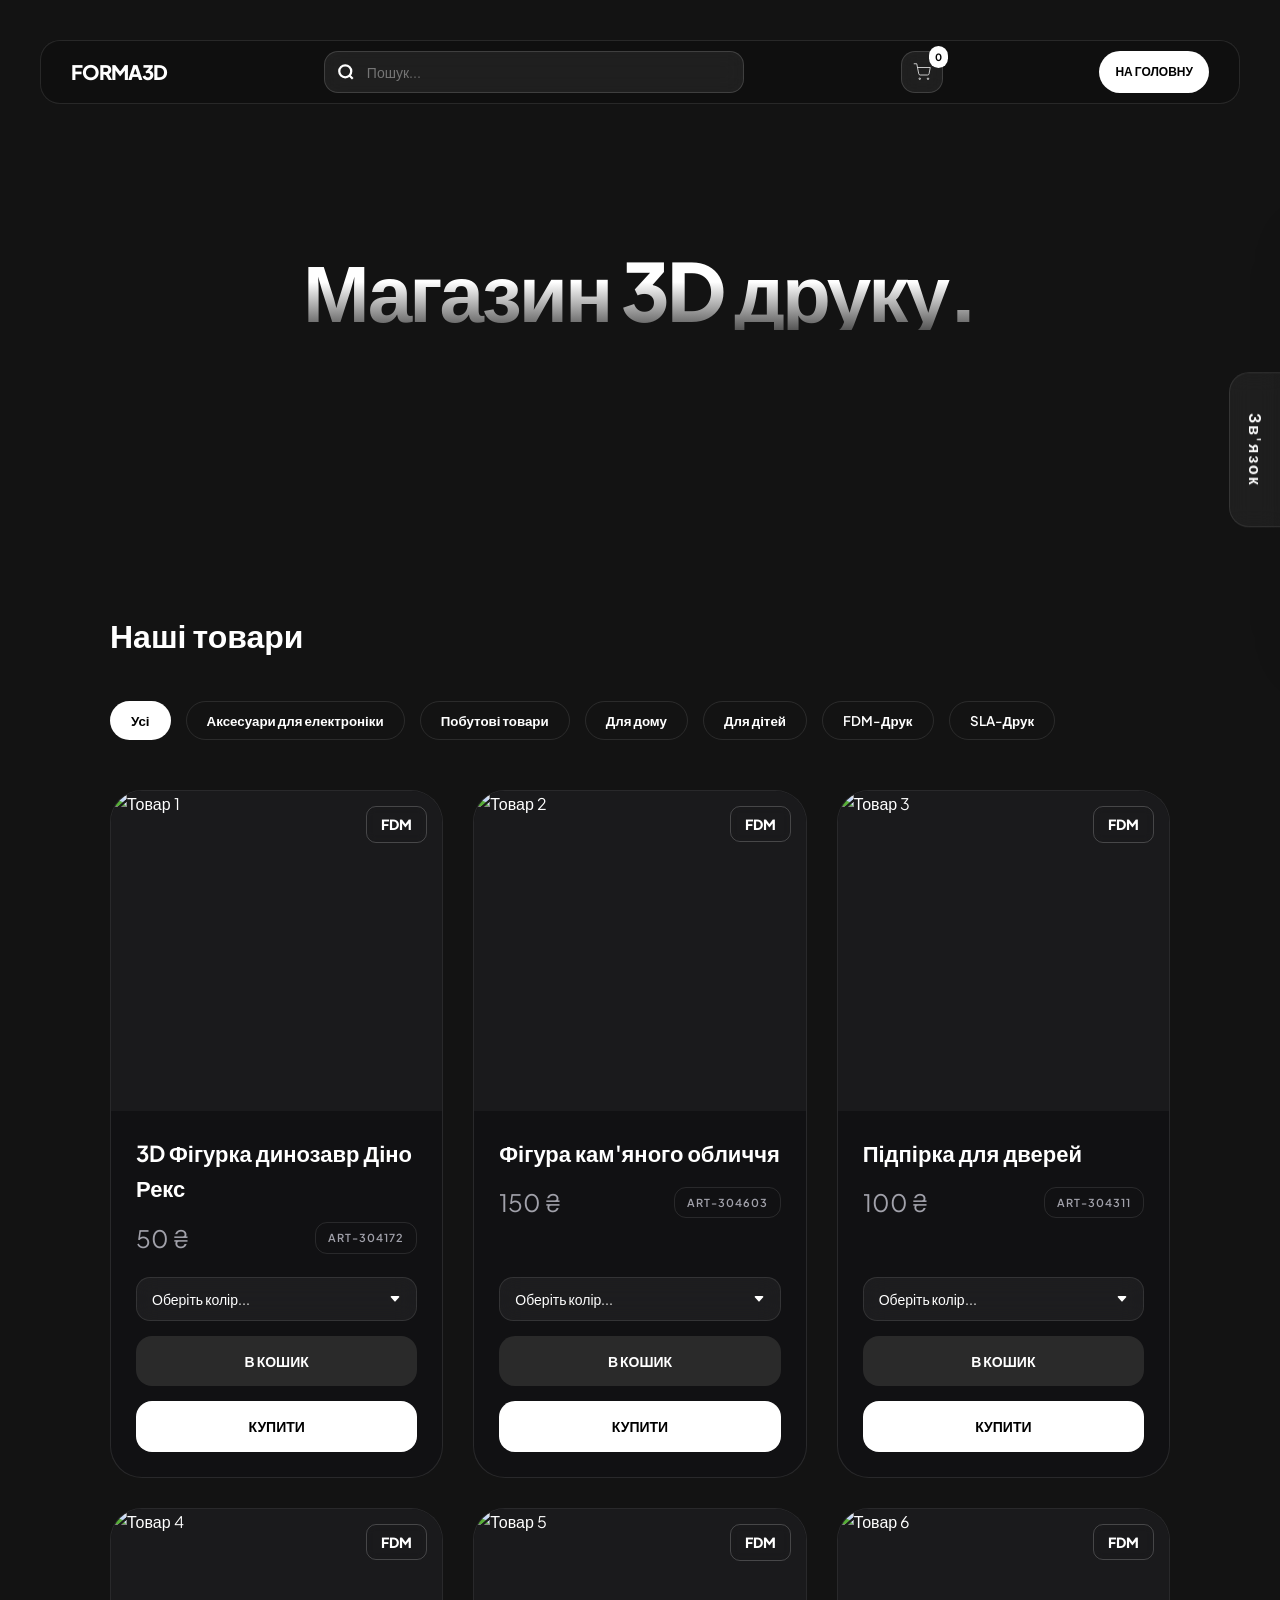
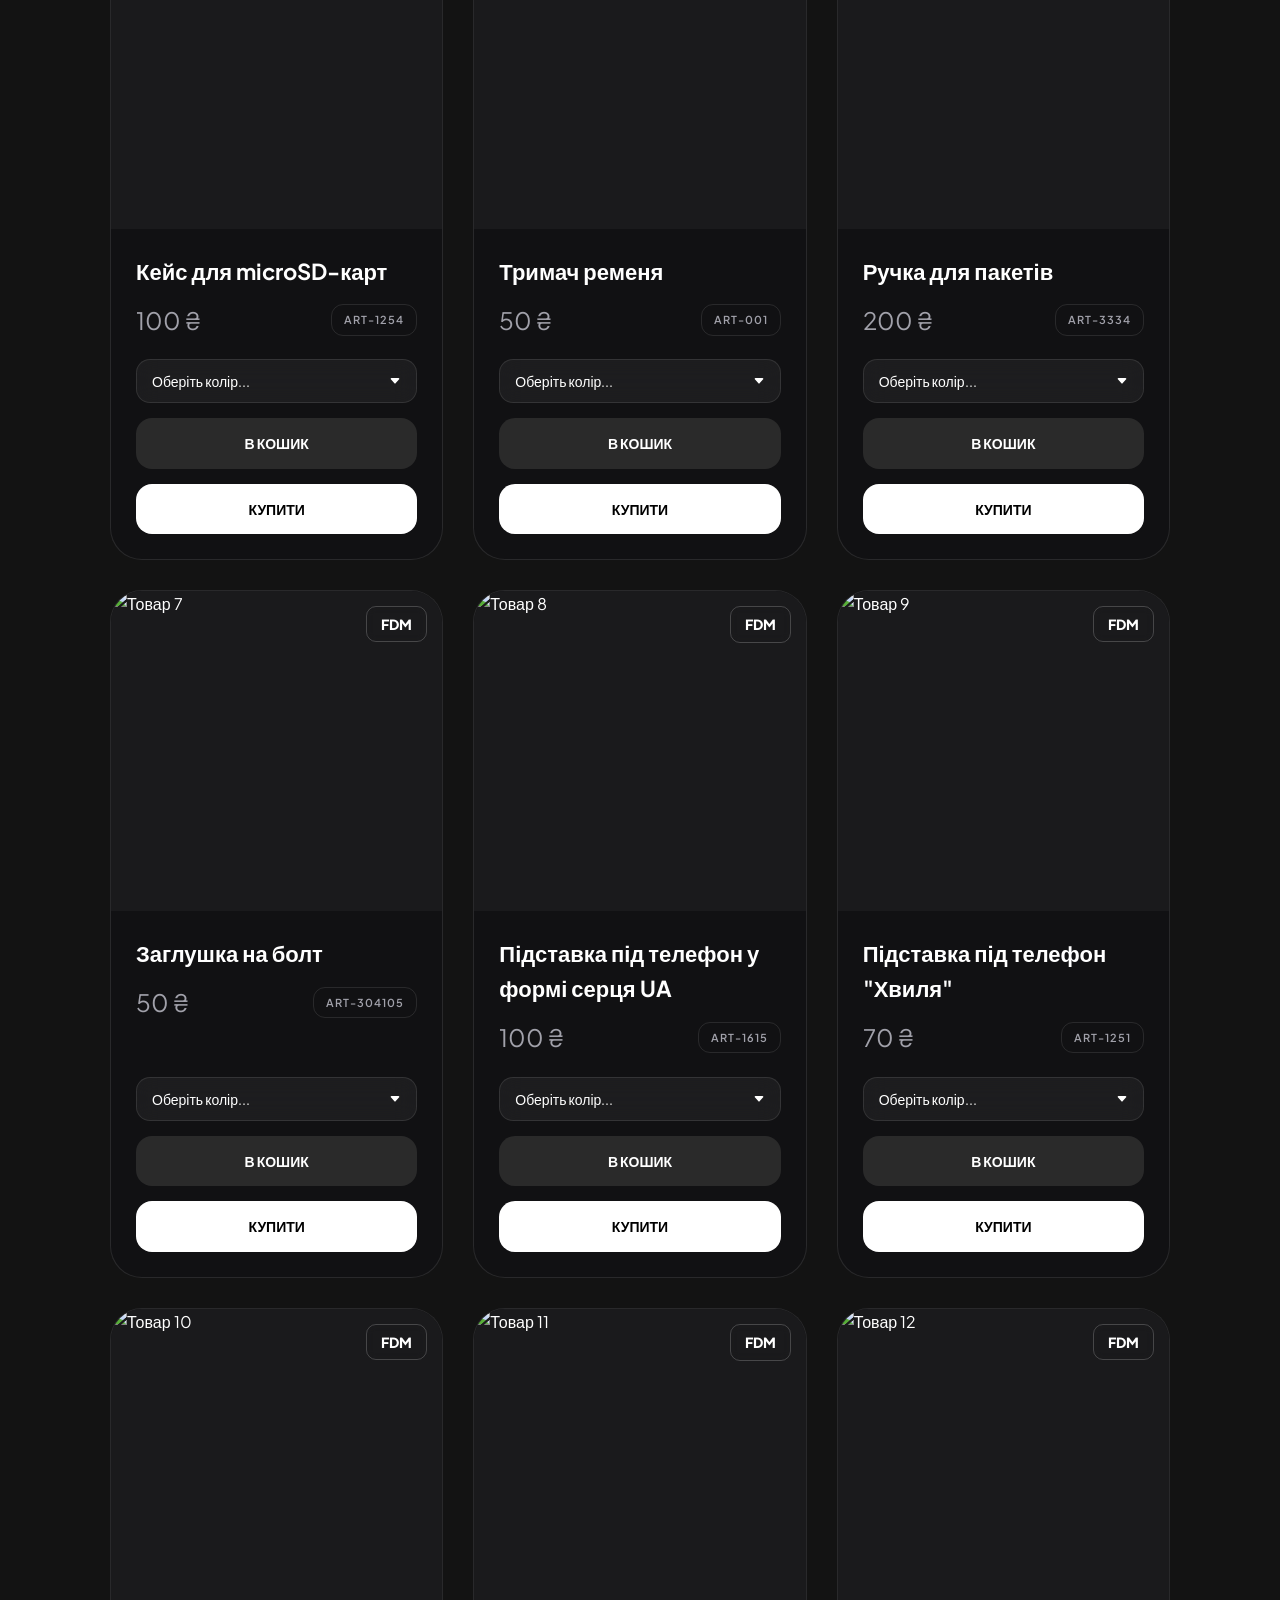
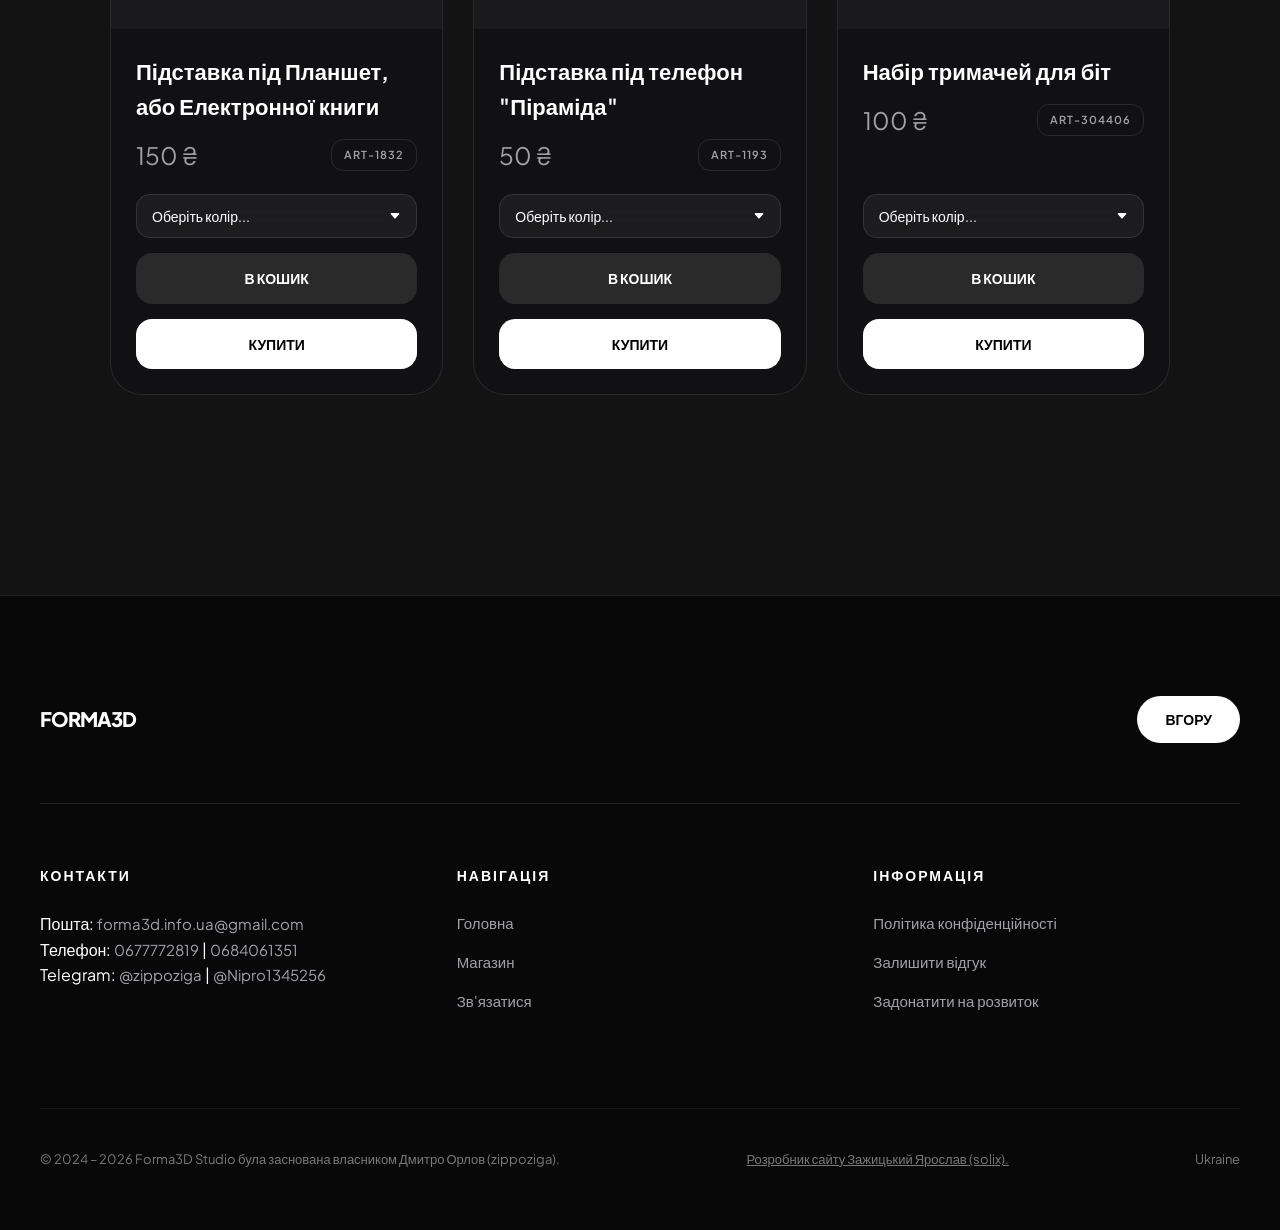
==== commit d8db42d9: "Add files via upload" ====
--- a/shop.html
+++ b/shop.html
@@ -676,6 +676,7 @@
 
 <!-- Підключення  JS логіки відкрите -->
    <script src="shop.js"></script>
+   <script src="webhook.js"></script>
 <!-- Підключення  JS логіки закрите -->
 
 
